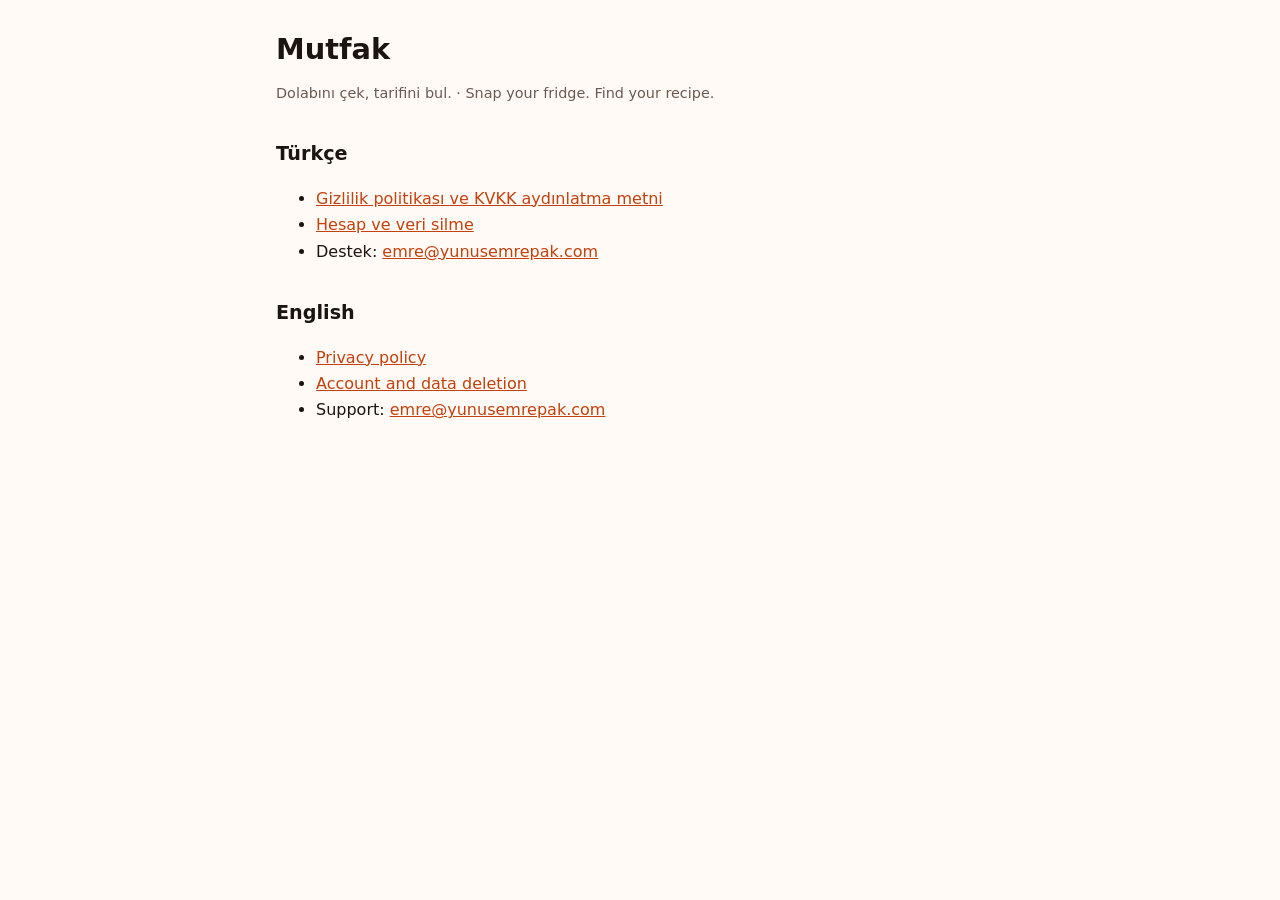
==== index.html @ 58d1d18d "Mutfak privacy policy, account deletion and support pages Co-Authored-By: Claude Opus 5.5 <noreply@a" ====
<!doctype html>
<html lang="tr">
<head>
  <meta charset="utf-8">
  <meta name="viewport" content="width=device-width, initial-scale=1">
  <title>Mutfak</title>
  <link rel="stylesheet" href="style.css">
</head>
<body>
<main>
  <h1>Mutfak</h1>
  <p class="meta">Dolabını çek, tarifini bul. · Snap your fridge. Find your recipe.</p>

  <h2>Türkçe</h2>
  <ul>
    <li><a href="gizlilik.html">Gizlilik politikası ve KVKK aydınlatma metni</a></li>
    <li><a href="hesap-silme.html">Hesap ve veri silme</a></li>
    <li>Destek: <a href="mailto:emre@yunusemrepak.com">emre@yunusemrepak.com</a></li>
  </ul>

  <h2>English</h2>
  <ul>
    <li><a href="privacy.html">Privacy policy</a></li>
    <li><a href="hesap-silme.html#en">Account and data deletion</a></li>
    <li>Support: <a href="mailto:emre@yunusemrepak.com">emre@yunusemrepak.com</a></li>
  </ul>
</main>
</body>
</html>
---- style.css ----
:root {
  --bg: #fffaf6;
  --text: #1b1411;
  --muted: #6b5a50;
  --accent: #c2410c;
  --line: #eadfd6;
}
@media (prefers-color-scheme: dark) {
  :root {
    --bg: #1b1411;
    --text: #f6ede6;
    --muted: #c9b8ad;
    --accent: #fb923c;
    --line: #3a2a22;
  }
}
* { box-sizing: border-box; }
body {
  margin: 0;
  background: var(--bg);
  color: var(--text);
  font: 16px/1.65 system-ui, -apple-system, "Segoe UI", Roboto, sans-serif;
}
main { max-width: 760px; margin: 0 auto; padding: 32px 16px 64px; }
h1 { font-size: 1.8rem; line-height: 1.25; margin: 0 0 4px; }
h2 { font-size: 1.2rem; margin: 32px 0 8px; }
p, li { color: var(--text); }
.meta { color: var(--muted); font-size: 0.9rem; margin-bottom: 24px; }
a { color: var(--accent); }
nav { display: flex; flex-wrap: wrap; gap: 8px 16px; margin: 0 0 24px; }
table { width: 100%; border-collapse: collapse; font-size: 0.95rem; }
th, td { text-align: left; vertical-align: top; padding: 8px; border-bottom: 1px solid var(--line); }
.box { border: 1px solid var(--line); border-radius: 12px; padding: 16px; }
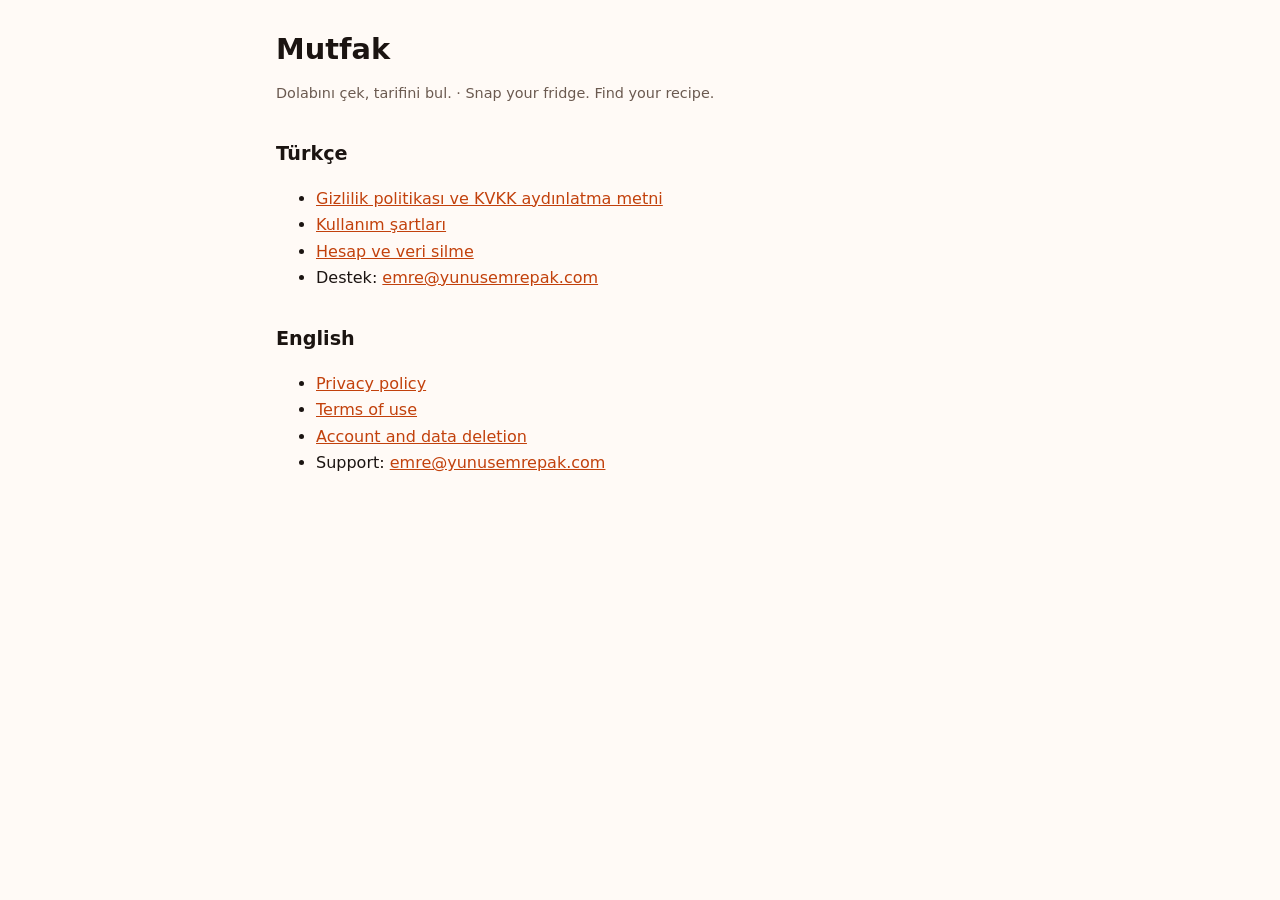
==== commit b15b098e: "Add terms of use, ads and Google sign-in to the privacy policy Co-Authored-By: Claude Opus 5.5 <nore" ====
--- a/index.html
+++ b/index.html
@@ -14,6 +14,7 @@
   <h2>Türkçe</h2>
   <ul>
     <li><a href="gizlilik.html">Gizlilik politikası ve KVKK aydınlatma metni</a></li>
+    <li><a href="kullanim-sartlari.html">Kullanım şartları</a></li>
     <li><a href="hesap-silme.html">Hesap ve veri silme</a></li>
     <li>Destek: <a href="mailto:emre@yunusemrepak.com">emre@yunusemrepak.com</a></li>
   </ul>
@@ -21,6 +22,7 @@
   <h2>English</h2>
   <ul>
     <li><a href="privacy.html">Privacy policy</a></li>
+    <li><a href="terms.html">Terms of use</a></li>
     <li><a href="hesap-silme.html#en">Account and data deletion</a></li>
     <li>Support: <a href="mailto:emre@yunusemrepak.com">emre@yunusemrepak.com</a></li>
   </ul>
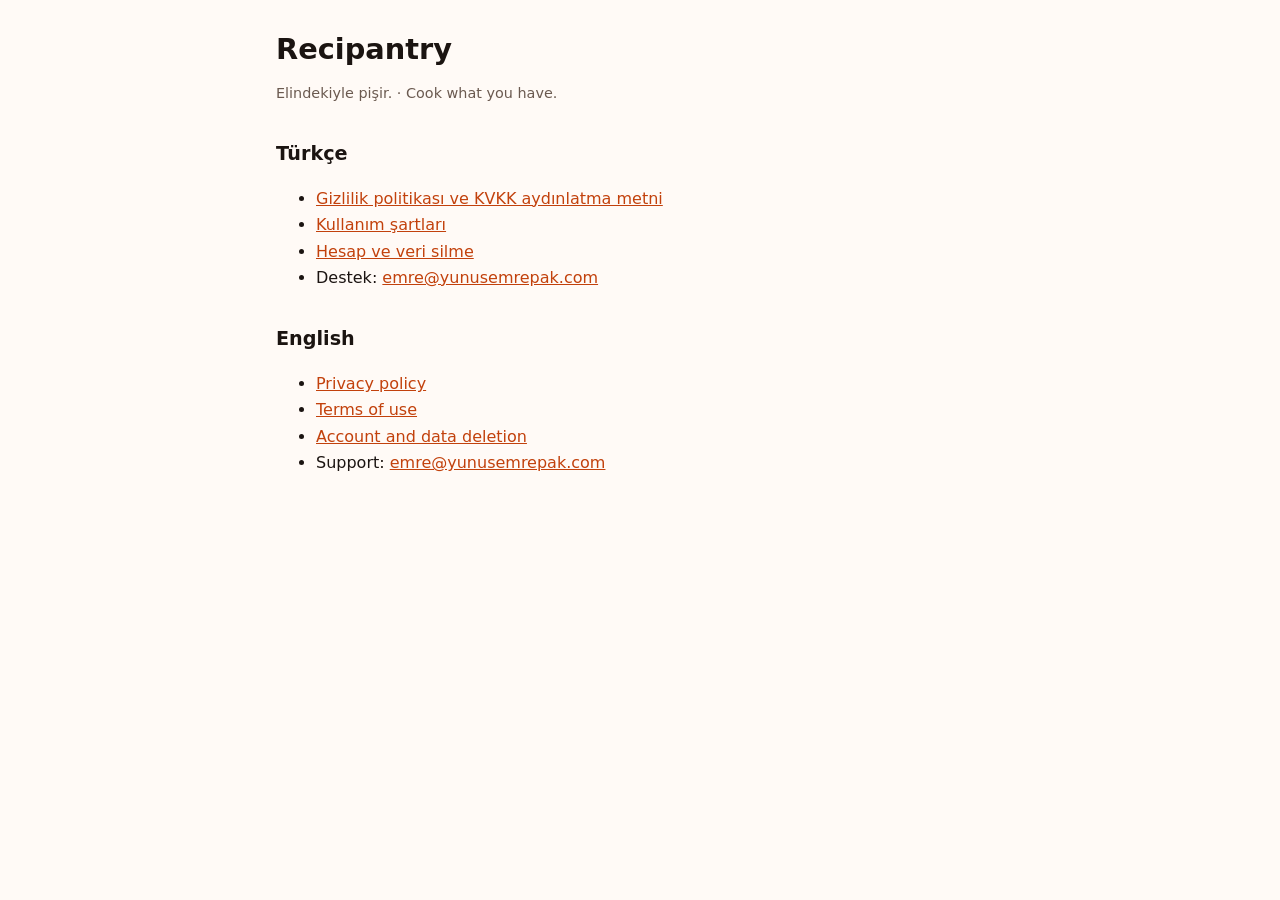
==== commit 0708b43a: "Rename the app to Recipantry Co-Authored-By: Claude Opus 5.5 <noreply@anthropic.com>" ====
--- a/index.html
+++ b/index.html
@@ -3,13 +3,13 @@
 <head>
   <meta charset="utf-8">
   <meta name="viewport" content="width=device-width, initial-scale=1">
-  <title>Mutfak</title>
+  <title>Recipantry</title>
   <link rel="stylesheet" href="style.css">
 </head>
 <body>
 <main>
-  <h1>Mutfak</h1>
-  <p class="meta">Dolabını çek, tarifini bul. · Snap your fridge. Find your recipe.</p>
+  <h1>Recipantry</h1>
+  <p class="meta">Elindekiyle pişir. · Cook what you have.</p>
 
   <h2>Türkçe</h2>
   <ul>
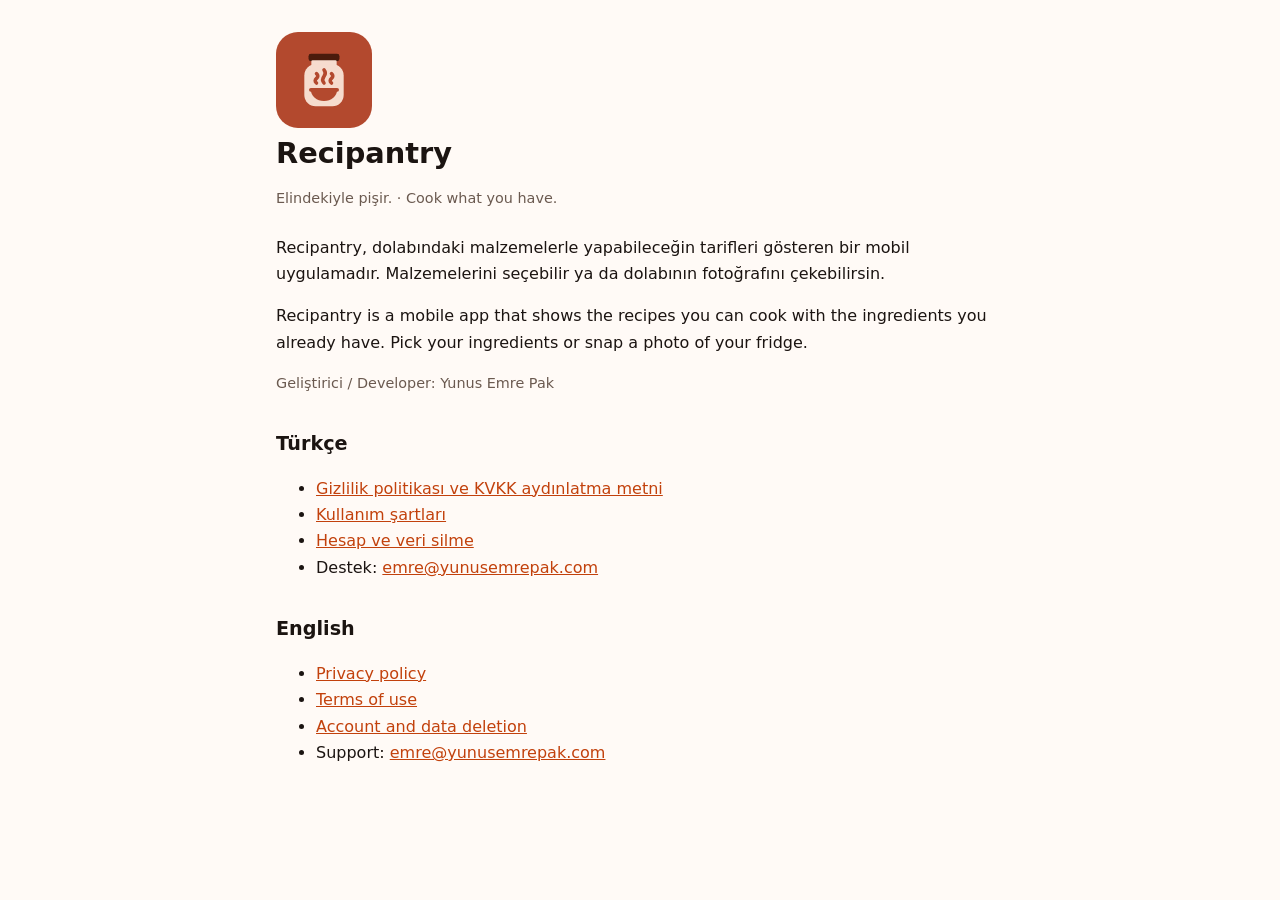
==== commit d8127455: "Add Recipantry logo and app description to the site Co-Authored-By: Claude Opus 5.5 <noreply@anthrop" ====
--- a/index.html
+++ b/index.html
@@ -4,12 +4,17 @@
   <meta charset="utf-8">
   <meta name="viewport" content="width=device-width, initial-scale=1">
   <title>Recipantry</title>
+  <link rel="icon" href="logo.svg" type="image/svg+xml">
   <link rel="stylesheet" href="style.css">
 </head>
 <body>
 <main>
+  <img src="logo.svg" alt="Recipantry logosu" width="96" height="96" style="border-radius:22px">
   <h1>Recipantry</h1>
   <p class="meta">Elindekiyle pişir. · Cook what you have.</p>
+  <p>Recipantry, dolabındaki malzemelerle yapabileceğin tarifleri gösteren bir mobil uygulamadır. Malzemelerini seçebilir ya da dolabının fotoğrafını çekebilirsin.</p>
+  <p lang="en">Recipantry is a mobile app that shows the recipes you can cook with the ingredients you already have. Pick your ingredients or snap a photo of your fridge.</p>
+  <p class="meta">Geliştirici / Developer: Yunus Emre Pak</p>
 
   <h2>Türkçe</h2>
   <ul>
